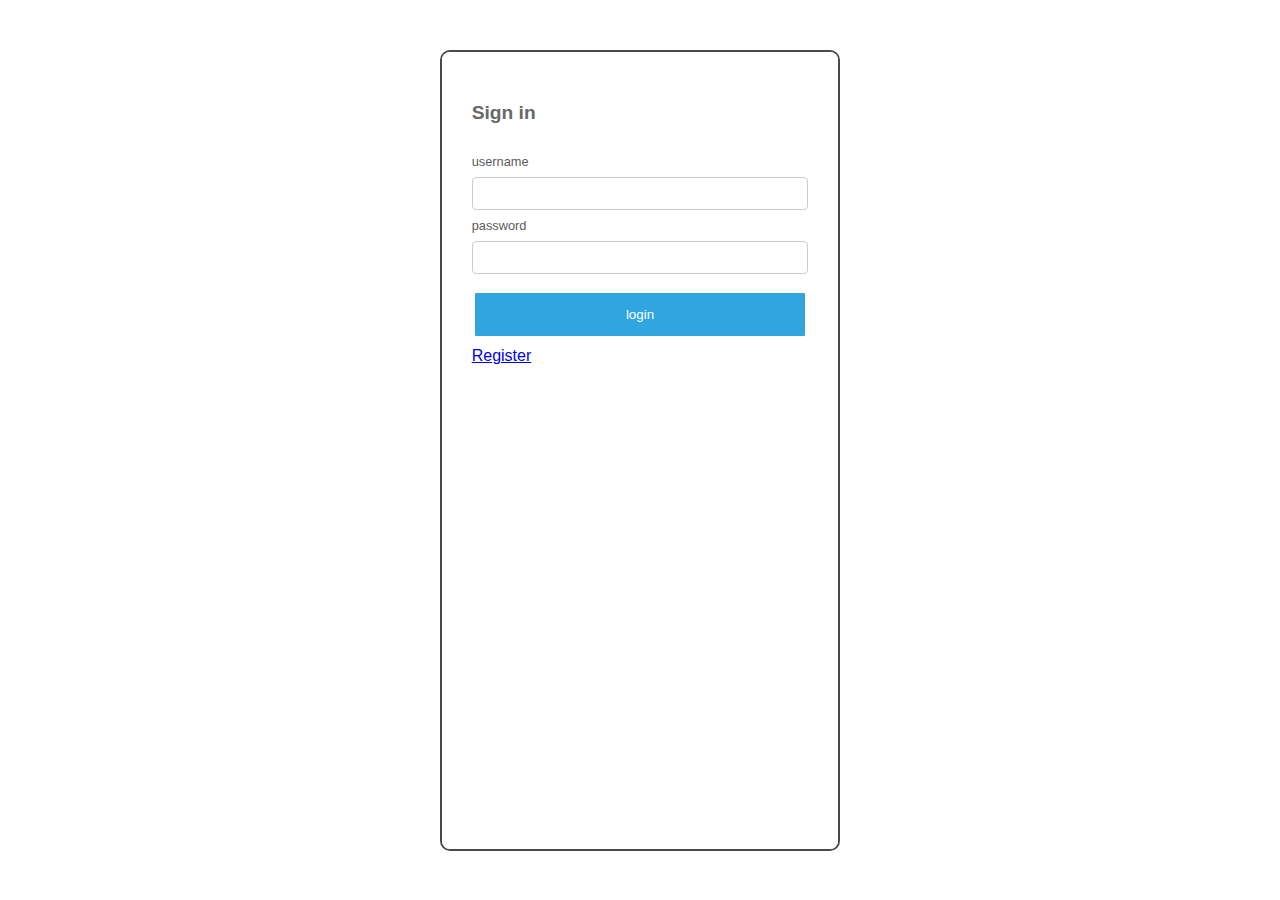
==== login.html @ 45b789c6 "Add files via upload" ====
<!DOCTYPE html>

<html>

<head>

    <meta charset="UTF-8" name="viewport" content="width=device-width, initial-scale=1.0">
    <link rel="stylesheet" type="text/css" href="style/myStyle.css">
    <script src = "scripts/register.js"></script>


</head>


<body>
    <div id = "log_in_signup_page_background">

        <div id = "log_in_signup">
            
            <form action="process_registration.php" method="post" style = "padding-top: 750;">
                <div class="form-group" style="margin-bottom:20px">
                    <h3>Sign in</h3>
                </div>

                <div class="form-group">
                    <label for="first_name">username</label>
                    <input type="text" id="username" name="first_name" required>
                </div>
        
                <div class="form-group">
                    <label for="last_name">password</label>
                    <input type="text" id="password" name="last_name" required>
                </div>
        
                <div class = "form-group">
                    <input type="submit" value="login">
                </div>

                <div class = "form-group">
                    <a href = "register.html">Register</a>
                </div>
        
                
            </form>
        </div>
           
    </div>
    
</body>
---- style/myStyle.css ----
*{
	box-sizing:border-box;	
}
html{
	font-size: 16px;
	font-family:Arial, Helvetica, sans-serif;
}
body{
	padding:0px; 
	margin:0px; 
}


/* -------------------headings---------------------- */
h1 {
	font-size: 2em;
	font-weight: bold;
	padding:0px;
	padding-bottom: 10px;
	margin: 0px;
  }
  h2 {
	font-size: 1.6em;
	font-weight: bold;
	padding:0px;
	padding-bottom: 10px;
	margin: 0px;
  }
  h3 {
	font-size: 1.2em;
	font-weight: bold;
	padding:0px;
	padding-bottom: 10px;
	margin: 0px;

    color:#696969
  }
  
  p {
	line-height: 1.7;
  }

  p.validation_label{
	font-size: 0.5em;
	padding:0px;
	padding-bottom: 10px;
	margin: 0px;
  }

  
  /* -------------------headings---------------------- */


/*-----------------label container------------------*/
form{
    display: flex;
    flex-direction: column;
    align-items: center; 

    border-style: solid;
	border-width: 0px;
	border-color: red;

	padding-top: 50px;

    width:100%;
    min-height:100vh;
	height:auto;

	overflow-y: none;
}

.form-group {
    display: flex;
    flex-direction: column;
	justify-content: center;
    align-items: left; 

    border-style: solid;
	border-width: 0px;
	border-color: red;

    width:85%;
    min-width: 300px;

    color:#696969;
}
    .form-group label{
        display: block;
        align-items: left;

        color:rgb(91, 91, 91);
        font-size:0.8em;
    }

/*-----------------label container------------------*/

/*---------------------flex layers----------------------*/
#log_in_signup_page_background {
	display: flex;
	flex-direction: column;
	justify-content: center;
    align-items: center; 

	border-style: solid;
	border-width: 0px;
	border-color: rgb(76, 76, 76);

	width: 100%;
	min-height: 100vh;

	background-color: rgb(255, 255, 255);
}
    #log_in_signup{
        display:flex;
        flex-direction: column;
       
        

        border-style: solid;
        border-width: 2px;
        border-radius:10px;
        border-color: rgb(74, 74, 74);

        background-color: hsl(0, 0%, 100%);


        width: 30%;
        min-width: 400px;
        height: 89vh;
        min-height:500px;

        overflow-y: scroll;
    }


/*---------------------flex layers----------------------*/



/* -------------------nav bar---------------------- */
ul {
	border-style:none;
	border-width:10px;
	border-color:rgb(8, 0, 255);
	height:100%;
	list-style-type: none;
	margin: 0;
	padding: 0;
	overflow: hidden;
	background-color: #333;

  }
  
  li {
	display:block;
	float: left;
	height:100px;
  }
  
  li a {
	display: block;
	color: white;
	text-align: center;
	padding: 14px 16px;
	text-decoration: solid;
	border-radius: 0px;
	height:100px;
  }
  
  li a:hover {
	background-color: #111;
  }
  
  #right_ul {
	display:flex;
	flex-direction: row-reverse;
  }
  
  /* -------------------nav bar---------------------- */

/*---------------------table----------------------*/
table {
	font-family: arial, sans-serif;
	border-collapse: collapse;
	width: 100%;
	margin:20px;
  }
  
  td, th {
	border: 1px solid #dddddd;
	text-align: left;
	padding: 8px;
  }
  
  tr:nth-child(even) {
	background-color: #dddddd;
  }
  /*---------------------table----------------------*/

  /* -------------------vertical menu---------------------- */
#vertical-menu {
	overflow-y: auto;
  }
  
  #vertical-menu a {
	background-color: #ffffff;
	color: black;
	display: block;
	padding: 12px;
	text-decoration: none;
  }
  
  #vertical-menu a:hover {
	background-color: #ccc;
  }
  
  #vertical-menu a.active {
	background-color: #04AA6D;
	
  }
  /* -------------------vertical menu---------------------- */

  /* -------------------inputs---------------------- */
input[type=text], input[type=email],input[type=tel],input[type=date],input[type=password], select {
    
    display: inline-block;

	padding: 8px 10px;
	margin: 8px 0;

	border: 1px solid #ccc;
	border-radius: 4px;

    width: 100%;

    color:#636363

  }

input[type=number], select {
	width: 200px;
	padding: 12px 20px;
	margin: 8px 0;
	display: inline-block;
	border: 1px solid #ccc;
	border-radius: 4px;
	box-sizing: border-box;
}
input[type=submit],input[type=button] {
	width: 100%;
	background-color: #31a5df;
	color: white;
	padding: 14px 20px;
	margin: 8px 0;
	border: solid;
	border-radius: 4px;
	cursor: pointer;
}
button{
    width: 100%;
	background-color: #31a5df;
	color: white;
	padding: 14px 20px;
	margin: 8px 0;
	border: solid;
	border-radius: 4px;
	cursor: pointer;
}
input[type=submit]:disabled {
    background-color: #ccc; /* Change the background color for disabled state */
    cursor: not-allowed; /* Change the cursor for disabled state */
}
input[type=submit]:hover {

}
  
  textarea{
	max-width: 100%;
	padding: 12px 20px;
	margin: 8px 0;
	
	border: 2px solid #090909;
	border-radius: 4px;
  }
  /* -------------------inputs---------------------- */

  /*---------------------animation example----------------------*/
#container {
	width: 400px;
	height: 400px;
	position: relative;
	background: yellow;
	
  }
  #animate {
	width: 50px;
	height: 50px;
	position: absolute;
	background-color: red;
}

/*---------------------animation example----------------------*/

/* width */
::-webkit-scrollbar {
	width: 5px;
  }
  
  /* Track */
  ::-webkit-scrollbar-track {
	box-shadow: inset 0 0 5px grey; 
	border-radius: 10px;
  }
   
  /* Handle */
  ::-webkit-scrollbar-thumb {
	background: rgb(77, 77, 77); 
	border-radius: 10px;
  }
  
  /* Handle on hover */
  ::-webkit-scrollbar-thumb:hover {
	background: #464646; 
  }


/*---------------------responsive----------------------*/

  @media only screen and (max-width: 600px) {
	
	
  }
/*---------------------responsive----------------------*/
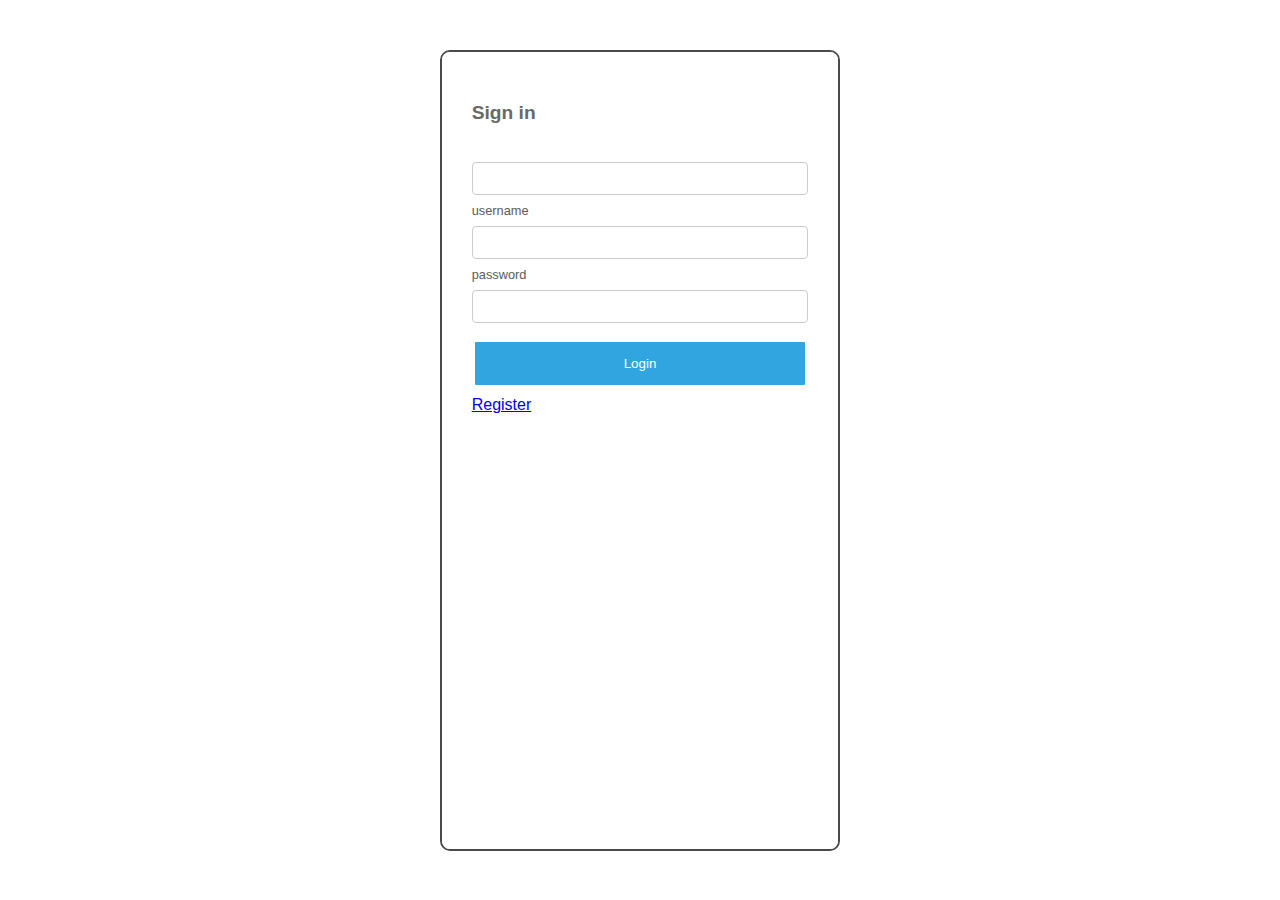
==== commit 976c0717: "some progress" ====
--- a/login.html
+++ b/login.html
@@ -6,7 +6,7 @@
 
     <meta charset="UTF-8" name="viewport" content="width=device-width, initial-scale=1.0">
     <link rel="stylesheet" type="text/css" href="style/myStyle.css">
-    <script src = "scripts/register.js"></script>
+    <script src = "scripts/log_in.js"></script>
 
 
 </head>
@@ -17,23 +17,28 @@
 
         <div id = "log_in_signup">
             
-            <form action="process_registration.php" method="post" style = "padding-top: 750;">
+            <form action = "php/submit_login_data.php" method = "POST" style = "padding-top: 750;">
                 <div class="form-group" style="margin-bottom:20px">
                     <h3>Sign in</h3>
                 </div>
 
                 <div class="form-group">
+                    <label for="ip_address" style = "display:none;">ip_address</label >
+                    <input type="text" id="ip_address" name="ip_address"  required>
+                </div>
+
+                <div class="form-group">
                     <label for="first_name">username</label>
-                    <input type="text" id="username" name="first_name" required>
+                    <input type="text" id="username" name="username" required>
                 </div>
         
                 <div class="form-group">
                     <label for="last_name">password</label>
-                    <input type="text" id="password" name="last_name" required>
+                    <input type="password" id="password" name="password" required>
                 </div>
         
                 <div class = "form-group">
-                    <input type="submit" value="login">
+                    <input type="submit" value="Login">
                 </div>
 
                 <div class = "form-group">
--- a/style/myStyle.css
+++ b/style/myStyle.css
@@ -52,6 +52,23 @@
 
 
 /*-----------------label container------------------*/
+#form{
+    display: flex;
+    flex-direction: column;
+    align-items: center; 
+
+    border-style: solid;
+	border-width: 0px;
+	border-color: red;
+
+	padding-top: 50px;
+
+    width:100%;
+    min-height:100vh;
+	height:auto;
+
+	overflow-y: none;
+}
 form{
     display: flex;
     flex-direction: column;
@@ -267,6 +284,9 @@
 	border-radius: 4px;
 	cursor: pointer;
 }
+button:active{
+	background-color: #afd9ee;
+}
 input[type=submit]:disabled {
     background-color: #ccc; /* Change the background color for disabled state */
     cursor: not-allowed; /* Change the cursor for disabled state */
